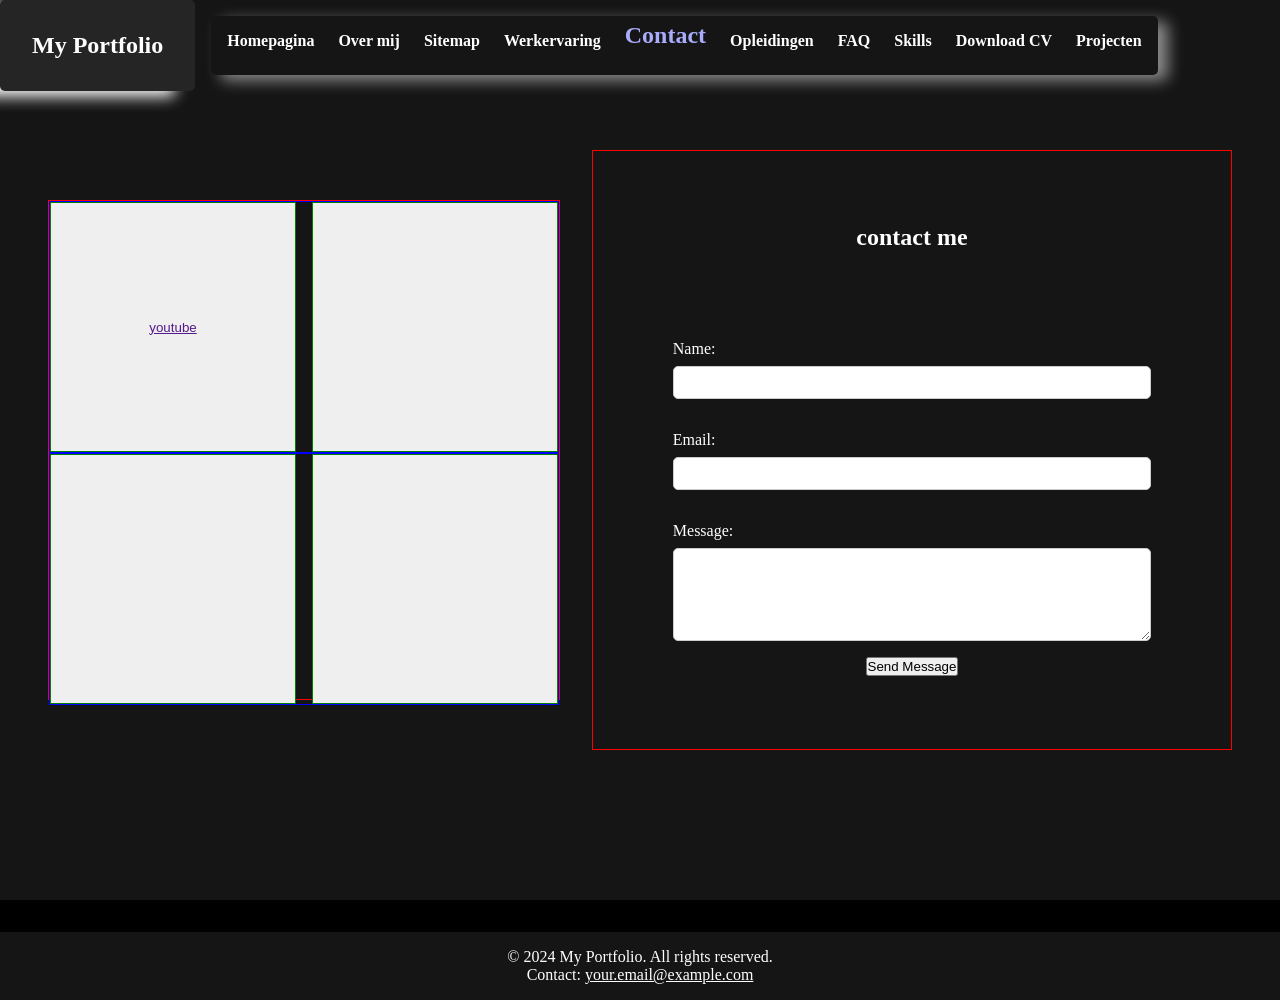
==== contact.html @ a314b527 "Portfilio first have of the portfolio" ====
<!DOCTYPE html>
<html lang="en">
<head>
    <meta charset="UTF-8">
    <meta name="viewport" content="width=device-width, initial-scale=1.0">
    <link rel="stylesheet" href="./css/style.css">
    <title>Document</title>
</head>
<body>
    <header class ="homepageheader">
        <section class="navbar">
            <div class="logo">
            <h1>My Portfolio</h1>
            </div>
        <nav aria-label="Hoofd navigatie" class ="mainnav">
            <ul>
                <li><a href="index.html">Homepagina</a></li>
                <li><a href="over.html">Over mij</a></li>
                <li><a href="sitemap.html">Sitemap</a></li>
                <li><a href="ervaring.html">Werkervaring</a></li>
                <li><a href="contact.html"><span>Contact</span></a></li>
                <li><a href="opleiding.html">Opleidingen</a></li>
                <li><a href="faq.html">FAQ</a></li>
                <li><a href="skills.html">Skills</a></li>
                <li><a href="cv-download.html">Download CV</a></li>
                <li><a href="projecten.html">Projecten</a></li>
            </ul>
        </nav>
        </section>
    </header>
    <main>
       <section class ="social-media">
        <div class="links">
            <div id="first">
                <button><a href="">youtube</a></button>
                <button></button>
            </div>
            <div id="second">
                <button></button>
                <button></button>
            </div>
        </div>
        <div class="form">
            <div id="contact-header">
                <h1>contact me</h1>
            </div>
            <form action="#" method="post">
                <div class="form-group">
                    <label for="name">Name:</label>
                    <input type="text" id="name" name="name" required>
                </div>
                <div class="form-group">
                    <label for="email">Email:</label>
                    <input type="email" id="email" name="email" required>
                </div>
                <div class="form-group">
                    <label for="message">Message:</label>
                    <textarea id="message" name="message" rows="5" required></textarea>
                </div>
                <button type="submit">Send Message</button>
            </form>
        </div>
       </section>
    </main>
    <footer class="footer">
        <p>&copy; 2024 My Portfolio. All rights reserved.</p>
        <p>Contact: <a href="mailto:your.email@example.com">your.email@example.com</a></p>
    </footer>
</body>
</html>
---- css/style.css ----
* {
    margin: 0;
    padding: 0;
    box-sizing: border-box;
}
body{
    background-color: black;
    color: white;
}
span{
    z-index: 2;
    color: rgb(169, 172, 251);
    font-weight: bold;
    font-size: 1.5em;
    position: relative; 
    top: -10px; /* Adjusted to raise it back up */
}
:root{
    --accent: rgb(169, 172, 251);
    --muted: #ffffff;
    --even-bg: #421313;
    --BG:#151515;
}

/* /////////////////////////////////////////////// */
/*                  Homepage                       */
/* /////////////////////////////////////////////// */
.homepageheader{
    position : fixed;
    /* border: 1px solid rgb(210, 180, 13); */

    h1{
        font-size: 1.5rem;
        font-weight: bold;
        color: white;
    }
    a{
        color: white;
    }
}
.navbar {
    z-index: 1;
    /* border: 1px solid rgb(10, 166, 83); */
    display: flex;
    justify-content: space-between;
    

    ul{
        margin: 1rem;
        /* border: 1px solid blue; */
        box-shadow: 10px 5.5px 15px rgba(255, 255, 255, 0.509);
        border-radius: 5px;
        padding: 1rem;
        display: flex;
        gap: 1.5em;
        list-style: none;
        justify-content: center;
    }
    a{
        /* border: 1px solid green; */
        text-decoration: none;
        font-weight: bold;
    }
}
.logo {
    /* border: 1px solid red; */
    padding: 2rem  ;
    border-radius: 5px;
    background-color: #ffffff12;
    box-shadow: -20px 5.5px 15px rgb(255, 255, 255);
 }
 .mainnav{
    display: flex;
    align-items: center ;
    justify-content: center;

 }
 .heropage{ 
    height: 500px;
    background-color: #00000066;
    background-image: url(../img/130810.gif);
    background-blend-mode: color-burn;
    background-repeat: no-repeat;
    background-size: cover;
    background-position: center;

    display: flex;
    justify-content: center;
    color: white;

    .herocontent{
        display: flex;
        flex-direction: column;
        /* border: 1px solid purple; */
        align-items: space-evenly;
        justify-content: center;
        width: 85%;
        gap: 5rem;

        height: 550px;
        margin-top: 125px;

        .herotext{
            /* border: 1px solid pink; */
            margin: 1rem;
            font-size: 2rem;
            font-weight: bold;
        }
        .heroimg{
            /* border: 1px solid brown; */
            display: flex;
            justify-content: flex-end;
            margin: 1rem;

        }
        .herobutton{

            button{
                
                padding: 0.5rem 1rem;
                font-size: 1rem;
                font-weight: bold;
                background-color:var(--accent);
                border: none;
                border-radius: 5px;
                cursor: pointer;
            }
        }
    }

 }
 .infoplain{
    height: 400px;
    /* border: 1px solid orange; */
    margin: 2rem;
    background-color: #171717;
    border-radius: 10px;
    box-shadow: 0px 0px 20px rgba(255, 255, 255, 0.5);


}

.footer {
    text-align: center;
    padding: 1rem;
    background-color: var(--BG);
    margin-top: 2rem;
    color: white;
    a{
        color: white;
    }
}
/* /////////////////////////////////////////////// */
/*                  OVER MIJ.                      */
/* /////////////////////////////////////////////// */
.aboutmecontent{ 
    /* border: 1px solid yellow; */
    height: 700px;
    background-color: var(--BG);
    display: flex;
    justify-content: center;
    align-items: center;
    .aboutbox{
        border: 1px solid red;
        height: 600px;
        width: 90%;
        display: flex;
        justify-content: space-around;
        align-items: center;
        div{
            border: 1px solid blue;
            height: 500px;
            width: 30%;
        }
    }
}
.additionalinfo{ 
    margin: 0rem 1rem;
    /* border: 1px solid yellow; */
    height: 700px;
    background-color: var(--BG);
    .addbox{
        border: 1px solid red;
        height: 600px;
        width: 95%;
        margin: 3rem;
        display: flex;
        justify-content: space-evenly;
        .addboxitem2{
            border: 1px solid blue;
            height: 500px;
            width: 50%;
            margin : 3rem;
            #blabla{
                header{
                    border: 1px solid orange;
                    height: 100px;
                    width: 100%;
                }
                main{
                    border: 1px solid brown;
                    height: 300px;
                    width: 100%;
                }
                footer{
                    border: 1px solid green;
                    height: 100px;
                    width: 100%;
            }
        }
        }
        .addboxitem{
            border: 1px solid blue;
            height: 500px;
            width: 50%;
            margin : 3rem;
            #bla{
                border: 1px solid green;
                height: 125px;
                margin: 2rem;
                display: flex;
                div{
                    border: 1px solid purple;
                    height: 125px;
                    width: 150px;
                }
                .blatekst{
                    border: 1px solid rgb(180, 0, 30);
                    height: 125px;
                    width: 410px;
                    margin-left: 2rem;

                header{
                    border: 1px solid orange;
                    height: 25px;
                    width: 410px;
                }
                main{
                    border: 1px solid brown;
                    height: 100px;
                    width: 410px;
                }
                }
            }
         }
     }
}
/* /////////////////////////////////////////////// */
/*                  Sitemap.                       */
/* /////////////////////////////////////////////// */
.sitemapcontent{ 
    /* border: 1px solid yellow; */
    height: 700px;
    background-color: var(--BG);
    display: flex;
    justify-content: center;
    align-items: center;
    #contentbox{
        border: 1px solid red;
        height: 600px;
        width: 90%;
        display: flex;
        justify-content: space-around;
        align-items: center;
        img{}
        div{
            border: 1px solid blue;
            height: 500px;
            width: 40%;
            header{
                display: flex;
                justify-content: center;
                align-items: center;
                border: 1px solid green;
                height: 50px;
                width: 100%;
            }
            main{
                display: flex;
                justify-content: center;
                align-items: center;
                border: 1px solid purple;
                height: 400px;
                width: 100%;
            }
        }
    }
}
.sitemaplinks{ 
    border: 1px solid yellow;
    height: 700px;
    background-color: var(--BG);
    .sitemaplinkbox{
        border: 1px solid red;
        height: 600px;
        width: 90%;
        margin: 3rem;
        display: flex;
        justify-content: space-evenly;
        .sitemaplinkitem{
            border: 1px solid blue;
            height: 500px;
            width: 50%;
            margin : 3rem;
        }
    }
 }
 .sitemapinfo{
    border: 1px solid purple;
    height: 400px;
    margin: 2rem;
    background-color: #171717;
}
/* /////////////////////////////////////////////// */
/*                  werk ervaring                  */
/* /////////////////////////////////////////////// */
.werkcontent{ 
    /* border: 1px solid yellow; */
    height: 100vh;
    background-color: var(--BG);
    display: flex;
    margin: auto;
    flex-direction: column;
    justify-content: center;
    align-items: center;
    .werkbox{
        border: 1px solid red;
        height: 500px;
        width: 90%;
        display: flex;
        flex-direction: column;
        padding: 3rem;
        header{
            border: 1px solid orange;
            height: 200px;
            width: 100%;
            display: flex;
            div{
                border: 1px solid purple;
                height: 100%;
                width: 100%;  
            }
            #test1{
                background-color: yellow;
            }
            #test2{
                background-color: rgb(159, 159, 64);
            }
        }
        footer{
            border: 1px solid green;
            height: 200px;
            width: 100%;
            display: flex;

            div{
                border: 1px solid brown;
                height: 100%;
                width: 100%;
            }
            #test1{
                background-color: yellow;
            }
            #test2{
                background-color: rgb(159, 159, 64);
            }
            #test3{
                background-color: orange;
            }
        }
    }

    .werkinfo{
        display: flex;
        border: 1px solid purple;
        height: 200px;
        width: 80%;
        margin: 2rem;
        background-color: #17171700;
        div{
            border: 1px solid brown;
            height: 100%;
            width: 100%;
            header{
                display: flex;
                justify-content: center;
                align-items: center;
                border: 1px solid orange;
                height: 50px;
                width: 100%;
            }
            footer{
                border: 1px solid green;
                height: 75%;
                width: 100%;
            }
        }
    }
}
/* /////////////////////////////////////////////// */
/*                  Contact                        */
/* /////////////////////////////////////////////// */
.social-media{ 
    /* border: 1px solid yellow; */
    height: 100vh;
    background-color: var(--BG);
    display: flex;
    justify-content: center;
    align-items: center;
    gap: 2rem;
    .links{
        display: flex;
        border: 1px solid red;
        height: 500px;
        width: 40%;
        display: flex;
        flex-direction: column;
        #first{
            border: 1px solid blue;
            height: 300px;
            width: 100%;
            display: flex;
            gap: 1rem;
            button{
                border: 1px solid green;
                height: 250px;
                width: 100%;
            }
        }
        #second{
            border: 1px solid blue;
            height: 300px;
            width: 100%;
            display: flex;
            gap: 1rem;
            button{
                border: 1px solid green;
                height: 250px;
                width: 100%;
            }
        }
    }
    .form{
        border: 1px solid red;
        height: 600px;
        width: 50%;
        display: flex;
        justify-content: center;
        align-items: center;   
        flex-direction: column;
        #contact-header{
            /* border: 1px solid blue; */
            height: 100px;
            width: 100%;
            display: flex;
            justify-content: center;
            align-items: self-end;

            h2{
                font-size: 2rem;
                font-weight: bold;
            }
        }
    }
    form{
        height: 500px;
        width: 80%;
        display: flex;
        flex-direction: column;
        justify-content: center;
        align-items: center;
        padding: 1rem;
        .form-group{
            display: flex;
            flex-direction: column;
            margin: 1rem 1rem;
            width: 100%;
            label{
                margin-bottom: .5rem;
            }
            input, textarea{
                padding: .5rem;
                border: 1px solid #ccc;
                border-radius: 5px;
            }
        }
    }
}
/* /////////////////////////////////////////////// */
/*                  opleidingen                    */
/* /////////////////////////////////////////////// */
.opleidingHero{
    border: 1px solid rgb(0, 0, 0);
    height: 600px;
    background-color: black;
    div{
        /* border: 1px solid red; */
        height: 400px;
        width: 500px;
        margin: 5rem;
        margin-top: 150px;
        header{
            /* border: 1px solid blue; */
            height: 20%;
            width: 100%;
            color: white;
        }
        main{
            /* border: 1px solid green; */
            height: 60%;
            width: 100%;
            color: white;

       }footer{
            /* border: 1px solid purple; */
            height: 20%;
            width: 100%;
            color: white;
        }
  }

}


.opleiding{
    border: 1px solid yellow;
    height: 600px;
    background-color: var(--BG);
    margin: 0rem 1rem;
    .opleidingbox{
        border: 1px solid red;
        height: 500px;
        margin: 3rem;
        display: flex;
        img{
            border: 1px solid green;
            height: 400px;
            width: 60%;
            margin: 2rem;
        }
        div{
            border: 1px solid blue;
            height: 400px;
            width: 100%;
            margin: 2rem;

            header{
                border: 1px solid orange;
                height: 25%;    
                width: 100%;
            }
            main{
                border: 1px solid brown;
                height: 50%;
                width: 100%;
            }
            footer{
                border: 1px solid purple;
                height: 25%;
                width: 100%;
            }
    }
 }
}

/* /////////////////////////////////////////////// */
/*                    FAQ.                         */
/* /////////////////////////////////////////////// */

.faqHero{
    border: 1px solid yellow;
    height: 400px;
    background-color: #d0d0d0;
}
.faqQuestions{
    border: 1px solid yellow;
    height: 1400px;
    background-color: var(--BG);

    .faqBox{
        border: 1px solid red;
        height: 1200px;
        width: 90%;
        margin: 3rem auto;
        display: flex;
        flex-direction: column;
        justify-content: center;
        align-items: center;

        .faqsection{
            border: 1px solid blue;
            height: 29%;
            width: 90%;
            margin: 2rem ;
            display: flex;
            justify-content: center;
            align-items: center;
            div{
                border: 1px solid rgb(239, 9, 9);
                height: 90%;
                width: 70%;
                margin: 2rem;

                header{
                    border: 1px solid orange;
                    height: 30%;
                    width: 100%;
                }
                footer{
                    border: 1px solid brown;
                    height: 70%;
                    width: 100%;
                }
            }
        }

    }
}

/* /////////////////////////////////////////////// */
/*                    Skills.                         */
/* /////////////////////////////////////////////// */
.skillsHero{
    border: 1px solid yellow;
    height: 200px;
    background-color: #161515;
}
.skillsSection {
    background-color: var(--BG);
    padding: 20px;
    color: white;

}

.skills h1 {
  text-align: center;
  color: #00bcd4;
  margin-bottom: 25px;
}



table{
    width: 100%;
    border-collapse: collapse;

    th, td{
        padding: 12px 10px;
        text-align: left;
        vertical-align: middle;
    }

    th{
        color: var(--accent);
        font-size: 1.1em;
        border-bottom: 2px solid var(--accent);
        font-weight: 600;
    }

    td span{
        font-size: 0.9em;
        color: var(--muted);
    }

    tr:nth-child(even){
        background: var(--even-bg);
    }
}


.progress {
  background: #333;
  border-radius: 5px;
  overflow: hidden;
  height: 10px;
  width: 80%;
  display: inline-block;
  vertical-align: middle;
  margin-right: 8px;
}

.bar {
  height: 100%;
  background: #00bcd4;
  border-radius: 5px 0 0 5px;
}

.bar.html { width: 70%; }
.bar.css { width: 60%; }
.bar.php { width: 37%; }
.bar.javascript { width: 30%; }
.bar.python { width: 25%; }
.bar.mysql { width: 25%; }
.bar.csharp { width: 10%; }

.bar {
  transition: width 0.8s ease-in-out;
}

.AdditionalInfo{
    background: #444;
    height: 500px;
    padding: 20px;
    color: white;
    margin: 0rem 3rem;

}
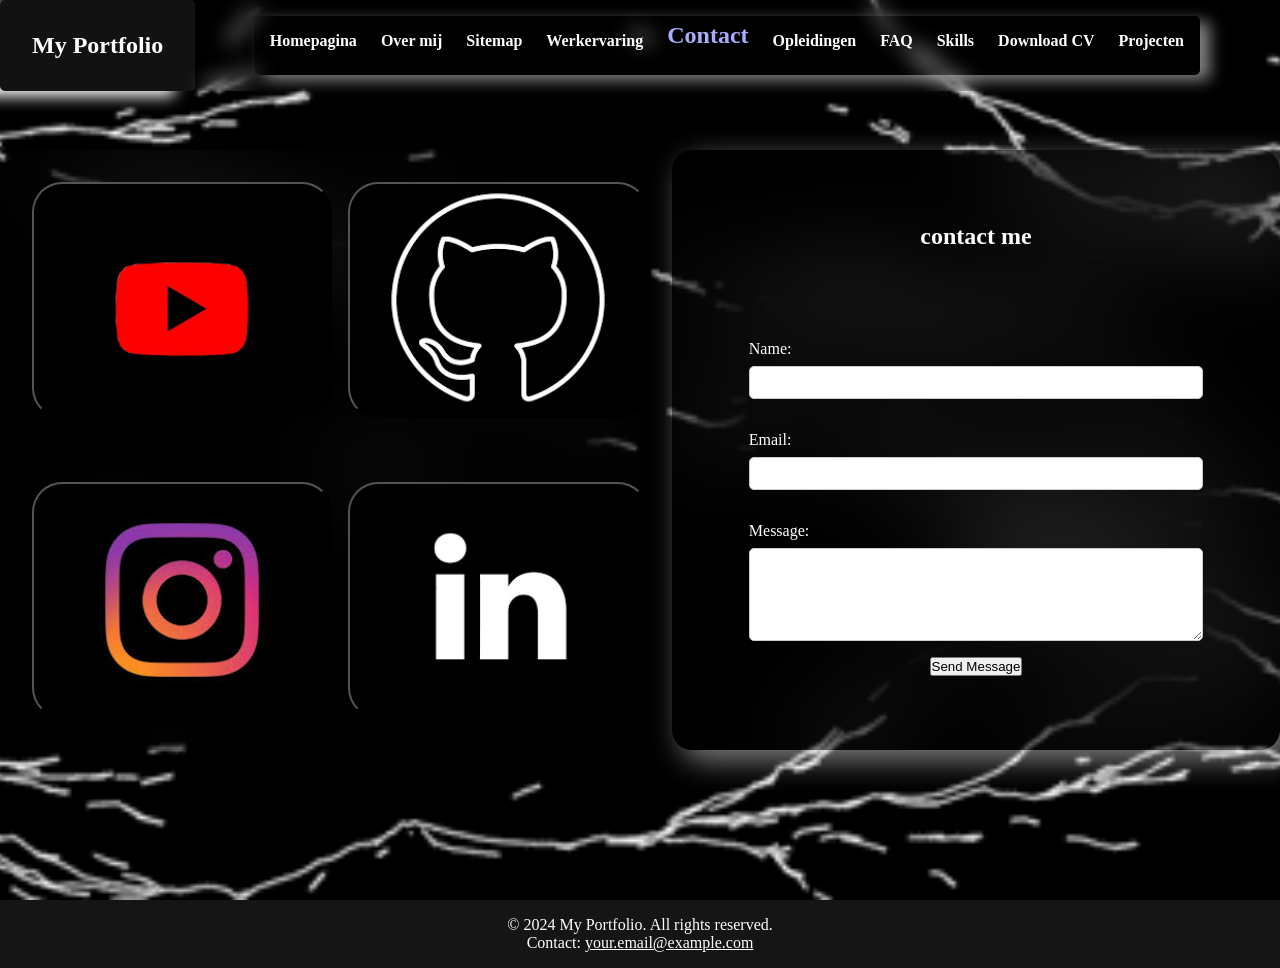
==== commit 93bf65e6: "Revamp UI and content for multiple pages Enhanced visual design and interactivity across contact, CV" ====
--- a/contact.html
+++ b/contact.html
@@ -4,7 +4,7 @@
     <meta charset="UTF-8">
     <meta name="viewport" content="width=device-width, initial-scale=1.0">
     <link rel="stylesheet" href="./css/style.css">
-    <title>Document</title>
+    <title>Contact</title>
 </head>
 <body>
     <header class ="homepageheader">
@@ -32,12 +32,12 @@
        <section class ="social-media">
         <div class="links">
             <div id="first">
-                <button><a href="">youtube</a></button>
-                <button></button>
+                <a href="https://www.youtube.com/" ><button id="youtube"></button></a>
+                <a href="https://github.com/JJ-Eskolina"><button id="github">github</button></a>
             </div>
             <div id="second">
-                <button></button>
-                <button></button>
+                <a href="https://www.instagram.com/"><button id="instagram"></button></a>
+                <a href="https://nl.linkedin.com/"><button id="linkedin"></button></a>
             </div>
         </div>
         <div class="form">
--- a/css/style.css
+++ b/css/style.css
@@ -16,6 +16,7 @@
     top: -10px; /* Adjusted to raise it back up */
 }
 :root{
+    --primairy: #883737;
     --accent: rgb(169, 172, 251);
     --muted: #ffffff;
     --even-bg: #421313;
@@ -27,7 +28,11 @@
 /* /////////////////////////////////////////////// */
 .homepageheader{
     position : fixed;
+    width: 95%;
+    /* background-color: rgba(0, 0, 0, 0.533); */
+    backdrop-filter: blur(10px);
     /* border: 1px solid rgb(210, 180, 13); */
+    z-index: 999;
 
     h1{
         font-size: 1.5rem;
@@ -39,10 +44,12 @@
     }
 }
 .navbar {
-    z-index: 1;
+    
+    position: relative;
     /* border: 1px solid rgb(10, 166, 83); */
     display: flex;
     justify-content: space-between;
+    
     
 
     ul{
@@ -73,10 +80,12 @@
     display: flex;
     align-items: center ;
     justify-content: center;
+    
+    
 
  }
  .heropage{ 
-    height: 500px;
+    height: 400px;
     background-color: #00000066;
     background-image: url(../img/130810.gif);
     background-blend-mode: color-burn;
@@ -98,13 +107,14 @@
         gap: 5rem;
 
         height: 550px;
-        margin-top: 125px;
+        margin-top: 20px;
 
         .herotext{
             /* border: 1px solid pink; */
             margin: 1rem;
             font-size: 2rem;
             font-weight: bold;
+            
         }
         .heroimg{
             /* border: 1px solid brown; */
@@ -114,9 +124,12 @@
 
         }
         .herobutton{
+          
+            display: flex;
+            justify-content: flex-end;
 
             button{
-                
+
                 padding: 0.5rem 1rem;
                 font-size: 1rem;
                 font-weight: bold;
@@ -124,27 +137,114 @@
                 border: none;
                 border-radius: 5px;
                 cursor: pointer;
-            }
+                a{
+                    text-decoration: none;
+                }
+
+
+            }
+            button:hover{
+                background-color: #5b426585;
+                color: white;
+                transition: background-color 0.3s ease;
+                transform: scale(1.45);
+                transition: transform 0.3s ease-out;
+
+
+            } 
         }
     }
 
  }
  .infoplain{
-    height: 400px;
+    height: 600px;
     /* border: 1px solid orange; */
-    margin: 2rem;
+    margin: 1rem;
     background-color: #171717;
     border-radius: 10px;
     box-shadow: 0px 0px 20px rgba(255, 255, 255, 0.5);
 
-
-}
-
+    .infocontent {
+        /* border: 1px solid red; */
+        padding: 4rem;
+        height: 50%;
+        
+
+        header{
+            /* border: 1px solid blue; */
+            height: 30%;
+            width: 50%;
+
+            h2{
+                font-size: 2rem;
+                font-weight: bold;
+                
+            }
+        }  
+        footer{
+            /* border: 1px solid green; */
+            height: 70%;
+            width: 60%;
+            margin: 1rem 0rem;
+
+            h3{
+                font-size: 1.5rem;
+                margin-top: 1rem;
+                line-height: 1.5rem;
+                font-weight: normal;
+                word-spacing: .5rem;
+            }
+        }
+
+      }
+     .showCase{
+            /* border : 1px solid purple; */
+            height: 50%;
+            display: flex;
+            
+            justify-content: flex-end;
+            align-items: flex-end;
+            .loop {
+                overflow: hidden;
+                white-space: nowrap;
+                a{
+                    text-decoration: none;
+                    color: rgba(169, 172, 251, 0.47);
+                    font-size: 7rem;
+                    font-weight: bold;
+                    
+                }
+                }
+
+                .loop p {
+                display: inline-block;
+                animation: slide 50s linear infinite;
+                }
+
+            div{
+                border: 1px solid rgba(255, 255, 255, 0.448);
+                height: 50%;
+                width: 100%;
+                display: flex;
+                justify-content: center;
+                align-items: center;
+
+            }
+
+
+        }
+
+}
+                @keyframes slide {
+                to {
+                    transform: translateX(-100%);
+                }
+}
 .footer {
     text-align: center;
     padding: 1rem;
     background-color: var(--BG);
-    margin-top: 2rem;
+    /* margin-top: 2rem; */
     color: white;
     a{
         color: white;
@@ -156,21 +256,78 @@
 .aboutmecontent{ 
     /* border: 1px solid yellow; */
     height: 700px;
-    background-color: var(--BG);
     display: flex;
     justify-content: center;
     align-items: center;
     .aboutbox{
-        border: 1px solid red;
+        
+        background-color: #000000bc;
+        border-radius: 20px;
+        box-shadow: 0 1px 100px 10px #ffffff44;
+        background-image: url(/img/loooop-studio-pays-tribute-to-wildlife-with-one-line-animations-8-67dae39181175.gif);
+        
+        background-size: cover;
+        background-position: center;
         height: 600px;
-        width: 90%;
+        width: 100%;
         display: flex;
         justify-content: space-around;
         align-items: center;
-        div{
-            border: 1px solid blue;
+        #card{
+            position: relative;
+            z-index: -;
+            background-color: rgba(19, 6, 37, 0);
+            backdrop-filter: blur(10px);
+            border-radius: 20px;
+            /* border: 1px solid blue; */
             height: 500px;
             width: 30%;
+            
+       
+            header{
+                
+                /* border: 1px solid orange; */
+                display: flex;
+                justify-content: center;
+                align-items: center;
+                height: 20%;
+                width: 100%;
+            }
+            main{
+                /* border: 1px solid brown; */
+                padding: 1rem;
+                display: flex;
+                justify-content: center;
+                
+                height: 60%;
+                width: 100%;
+            }
+            footer{
+                /* border: 1px solid green; */
+                display: flex;
+                justify-content: center;
+                align-items: center;
+                height: 20%;
+                width: 100%;
+            }
+
+            
+        }
+        #card:hover{
+            background-color: rgba(255, 255, 255, 0.061);
+            box-shadow: 0 0 20px rgba(255, 255, 255, 0.8), 0 0 30px rgba(255, 255, 255, 0.6);
+            transition: background-color 0.3s ease, box-shadow 0.3s ease;
+        }
+        #overMijFoto{
+            width: 25%;
+            height: auto;
+            border-radius: 50%;
+            box-shadow: 10px 10px 30px var(--accent);
+            img{
+                border-radius: 50%;
+                width: 100%;
+                height: auto;
+            }
         }
     }
 }
@@ -178,65 +335,117 @@
     margin: 0rem 1rem;
     /* border: 1px solid yellow; */
     height: 700px;
-    background-color: var(--BG);
+    /* background-color: var(--BG); */
     .addbox{
-        border: 1px solid red;
+        /* border: 1px solid red; */
         height: 600px;
         width: 95%;
         margin: 3rem;
         display: flex;
         justify-content: space-evenly;
         .addboxitem2{
-            border: 1px solid blue;
+            background-image: url(/img/d77fa78fab37699920adff0a0df92dc99c7096d7r1-480-480_hq.gif);
+            background-size: cover;
+            /* border: 1px solid blue; */
+            
             height: 500px;
             width: 50%;
             margin : 3rem;
             #blabla{
+                margin: 1rem;
                 header{
-                    border: 1px solid orange;
+                    
+                    /* border: 1px solid orange; */
                     height: 100px;
                     width: 100%;
+                    display: flex;
+                    justify-content: center;
+                    align-items: center;
                 }
                 main{
-                    border: 1px solid brown;
+                    padding: 2rem;
+                    backdrop-filter: blur(10px);
+                    /* border: 1px solid brown; */
                     height: 300px;
                     width: 100%;
+                    display: flex;
+                    justify-content: center;
+                    align-items: center;
+                    align-self: center; /* Changed to center */
+                    font-size: 1.4rem;
+
+
+
                 }
                 footer{
-                    border: 1px solid green;
+                    /* border: 1px solid green; */
                     height: 100px;
                     width: 100%;
+                    display: flex;
+                    justify-content: center;
+                    align-items: center;
+
+                    a{
+                        margin-right: 2rem;
+                        display: flex;
+                        justify-content: center;
+                        align-items: center;
+
+                        width: 50%;
+                        height: 50%;
+
+                        padding: 0.5rem 1rem;
+                        font-size: 2rem;
+                        font-weight: bold;
+                        background-color:var(--accent);
+                        border: none;
+                        border-radius: 5px;
+                        cursor: pointer;   
+                        text-decoration: none;
+                        
+                    }
             }
         }
         }
         .addboxitem{
-            border: 1px solid blue;
+            border-radius: 20px;
+            background-image: url(/img/d77fa78fab37699920adff0a0df92dc99c7096d7r1-480-480_hq.gif);
+            background-size: cover;
+            /* border: 1px solid blue; */
             height: 500px;
             width: 50%;
             margin : 3rem;
             #bla{
-                border: 1px solid green;
+                backdrop-filter: blur(10px);
+                border-radius: 10px;
+                /* border: 1px solid green; */
                 height: 125px;
                 margin: 2rem;
                 display: flex;
                 div{
-                    border: 1px solid purple;
+                    /* border: 1px solid purple; */
                     height: 125px;
                     width: 150px;
                 }
                 .blatekst{
-                    border: 1px solid rgb(180, 0, 30);
+                    /* border: 1px solid rgb(180, 0, 30); */
                     height: 125px;
                     width: 410px;
                     margin-left: 2rem;
 
                 header{
-                    border: 1px solid orange;
+                    padding: 1rem;
+                    display: flex;
+                    justify-content: center;
+                    /* border: 1px solid orange; */
                     height: 25px;
                     width: 410px;
                 }
                 main{
-                    border: 1px solid brown;
+                    display: flex;
+                    justify-content: center;
+                    align-items: center;
+                    /* border: 1px solid brown; */
                     height: 100px;
                     width: 410px;
                 }
@@ -251,12 +460,13 @@
 .sitemapcontent{ 
     /* border: 1px solid yellow; */
     height: 700px;
-    background-color: var(--BG);
+    /* background-color: var(--BG); */
     display: flex;
     justify-content: center;
     align-items: center;
     #contentbox{
-        border: 1px solid red;
+        /* border: 1px solid red; */
+        /* background-color: var(--BG); */
         height: 600px;
         width: 90%;
         display: flex;
@@ -264,133 +474,284 @@
         align-items: center;
         img{}
         div{
-            border: 1px solid blue;
+            /* border: 1px solid blue; */
+            background-color: var(--BG);
             height: 500px;
-            width: 40%;
+            width: 60%;
+            border-radius: 10px;
             header{
                 display: flex;
                 justify-content: center;
                 align-items: center;
-                border: 1px solid green;
+                /* border: 1px solid green; */
                 height: 50px;
                 width: 100%;
+                span{
+                    position: static;
+                    top: 0;
+                    margin: .5rem;
+                }
             }
             main{
                 display: flex;
                 justify-content: center;
                 align-items: center;
-                border: 1px solid purple;
+                border: 1px solid rgba(255, 255, 255, 0.2);
                 height: 400px;
                 width: 100%;
+                font-size: 1.5rem;
+                font-family: 'Trebuchet MS', 'Lucida Sans Unicode', 'Lucida Grande', 'Lucida Sans', Arial, sans-serif;
+                background: linear-gradient(135deg, rgba(255, 255, 255, 0.1), rgba(0, 0, 0, 0.5));
+                border-radius: 10px;
+                box-shadow: 0 4px 20px rgba(0, 0, 0, 0.5);
+                padding: 20px;
+                color: var(--accent);
+            }
+            footer{
+                display: flex;
+                justify-content: center;
+                align-items: center;
+                border: 1px solid rgb(255, 255, 255);
+                height: 50px;
+                width: 100%;
             }
         }
     }
 }
 .sitemaplinks{ 
-    border: 1px solid yellow;
+    /* border: 1px solid yellow; */
+    display: flex;
+    justify-content: center;
+    align-items: center;
     height: 700px;
     background-color: var(--BG);
-    .sitemaplinkbox{
-        border: 1px solid red;
-        height: 600px;
+
+
+    div{
+        
+        border-radius: 14px;
+        height: 700px;
         width: 90%;
-        margin: 3rem;
-        display: flex;
-        justify-content: space-evenly;
-        .sitemaplinkitem{
-            border: 1px solid blue;
-            height: 500px;
-            width: 50%;
-            margin : 3rem;
-        }
-    }
- }
+        margin: 2rem;
+        padding: 1rem;
+        display: flex;
+        gap: 2rem;
+        justify-content: space-around;
+        align-items: center;
+        background: linear-gradient(135deg, rgba(255,255,255,0.02), rgba(0,0,0,0.35));
+        border: 1px solid rgba(255,255,255,0.04);
+        box-shadow: 0 10px 30px rgba(0,0,0,0.6), inset 0 1px 0 rgba(255,255,255,0.02);
+        backdrop-filter: blur(6px);
+        transition: transform .25s ease, box-shadow .25s ease, background .25s ease;
+    }
+    div:hover{
+        transform: translateY(-6px);
+        box-shadow: 0 18px 40px rgba(0,0,0,0.7);
+    }
+
+    
+    div > div{
+        height: 100%;
+        width: 40%;
+        border-radius: 10px;
+        background-color: rgba(255,255,255,0.02);
+        display: flex;
+        align-items: center;
+        justify-content: center;
+        overflow: hidden;
+        box-shadow: 0 6px 18px rgba(0,0,0,0.5);
+    }
+
+    /* text column */
+    #tekst{
+        display: flex;
+        flex-direction: column;
+        height: 100%;
+        color: var(--muted);
+    }
+
+    /* header / title */
+    #tekst header{
+        border: none;
+        height: 20%;
+        width: 100%;
+        display: flex;
+        align-items: center;
+        padding: 0 1rem;
+        background: linear-gradient(90deg, rgba(169,172,251,0.12), rgba(136,55,55,0.05));
+        border-radius: 8px;
+        color: var(--accent);
+        font-size: 1.25rem;
+        font-weight: 700;
+        box-shadow: 0 4px 10px rgba(0,0,0,0.2) inset;
+    }
+
+    /* main content area */
+    #tekst main{
+        border: none;
+        height: 60%;
+        width: 100%;
+        margin-top: 0.75rem;
+        padding: 1rem;
+        background: rgba(255,255,255,0.02);
+        border-radius: 8px;
+        color: rgba(255,255,255,0.95);
+        line-height: 1.6;
+        overflow-y: auto;
+        box-shadow: 0 8px 20px rgba(0,0,0,0.35);
+    }
+
+    /* footer / actions */
+    #tekst footer{
+        border: none;
+        height: 50px;
+        width: 100%;
+        margin-top: 0.75rem;
+        display: flex;
+        align-items: center;
+        justify-content: flex-end;
+        gap: 1rem;
+        padding: 0 1rem;
+        color: var(--accent);
+        font-weight: 600;
+        background: linear-gradient(90deg, rgba(0,0,0,0.16), rgba(0,0,0,0.32));
+        border-radius: 8px;
+    }
  .sitemapinfo{
     border: 1px solid purple;
     height: 400px;
     margin: 2rem;
     background-color: #171717;
 }
+}
 /* /////////////////////////////////////////////// */
 /*                  werk ervaring                  */
 /* /////////////////////////////////////////////// */
 .werkcontent{ 
     /* border: 1px solid yellow; */
     height: 100vh;
-    background-color: var(--BG);
     display: flex;
     margin: auto;
     flex-direction: column;
     justify-content: center;
     align-items: center;
     .werkbox{
-        border: 1px solid red;
+        /* border: 1px solid red; */
         height: 500px;
         width: 90%;
         display: flex;
         flex-direction: column;
         padding: 3rem;
+            div:hover {
+                box-shadow: 10px 10px 30px var(--accent);
+                border: 1px solid var(--accent);
+                transform: scale(1.15);
+                transition: background-color 0.3s ease, transform 0.3s ease;
+                filter: none !important; 
+                z-index: 2;
+            }
+
+            div:hover h1 {
+                display: block !important;
+
+            }
         header{
-            border: 1px solid orange;
+            /* border: 1px solid orange; */
             height: 200px;
             width: 100%;
             display: flex;
             div{
-                border: 1px solid purple;
+                /* border: 1px solid purple; */
                 height: 100%;
                 width: 100%;  
-            }
+            
+            }
+
             #test1{
-                background-color: yellow;
+                background-color: rgba(255, 255, 0, 0.166);
+                background-image: url(/img/download-1.png);
+                background-size: cover;
+                background-position: center;
+                filter: blur(2px);
+                
             }
             #test2{
-                background-color: rgb(159, 159, 64);
+                background-color: rgb(0, 0, 0);
+                background-image: url(/img/download.jpg);
+                background-size: 50% auto;
+                background-repeat: no-repeat;
+                background-position: center;
+                filter: blur(2px);
+
+                
             }
         }
         footer{
-            border: 1px solid green;
+            /* border: 1px solid green; */
             height: 200px;
             width: 100%;
             display: flex;
 
             div{
-                border: 1px solid brown;
+                /* border: 1px solid brown; */
                 height: 100%;
                 width: 100%;
             }
             #test1{
-                background-color: yellow;
+                background-color: rgba(0, 0, 0, 0.166);
+                background-image: url(/img/download-2.png);
+                background-size: 75% auto;
+                background-position: center;
+                background-repeat: no-repeat;
+                filter: blur(2px);
+
+
+                
             }
             #test2{
-                background-color: rgb(159, 159, 64);
+                background-color: rgb(0, 0, 0);
+                background-image: url(/img/Screenshot\ 2025-11-14\ at\ 14.56.30.png);
+                background-size: 90% auto;
+                background-repeat: no-repeat;
+                background-position: center;
+                filter: blur(2px);
+
             }
             #test3{
-                background-color: orange;
+                background-color: rgb(0, 0, 0);
+                background-image: url(/img/download-3.png);
+                background-size: auto;
+                background-position: center;
+                background-repeat: no-repeat;
+                filter: blur(2px);
+
             }
         }
     }
 
     .werkinfo{
         display: flex;
-        border: 1px solid purple;
+        /* border: 1px solid purple; */
         height: 200px;
         width: 80%;
         margin: 2rem;
+        gap: 3rem;
+
         background-color: #17171700;
         div{
-            border: 1px solid brown;
+            /* border: 1px solid brown; */
             height: 100%;
             width: 100%;
             header{
                 display: flex;
                 justify-content: center;
                 align-items: center;
-                border: 1px solid orange;
+                /* border: 1px solid orange; */
                 height: 50px;
                 width: 100%;
             }
             footer{
-                border: 1px solid green;
+                /* border: 1px solid green; */
                 height: 75%;
                 width: 100%;
             }
@@ -402,46 +763,115 @@
 /* /////////////////////////////////////////////// */
 .social-media{ 
     /* border: 1px solid yellow; */
+    background-color: black;
+    background-image: url(/img/6fffa37dc74b93131ab82ac94b931af7.gif);
+    background-size: cover;
+    background-repeat: no-repeat;
+    background-position: center;
+
     height: 100vh;
-    background-color: var(--BG);
     display: flex;
     justify-content: center;
     align-items: center;
     gap: 2rem;
+    
     .links{
         display: flex;
-        border: 1px solid red;
-        height: 500px;
-        width: 40%;
+        /* border: 1px solid red; */
+        border-radius: 20px;
+        backdrop-filter: blur(50px);
+        height: 600px;
+        width: 50%;
         display: flex;
         flex-direction: column;
+        /* padd: 2rem; */
         #first{
-            border: 1px solid blue;
-            height: 300px;
+            /* border: 1px solid blue; */
+            height: 100%;
             width: 100%;
             display: flex;
             gap: 1rem;
-            button{
-                border: 1px solid green;
-                height: 250px;
-                width: 100%;
-            }
+            padding: 2rem;
+
+              button {
+                /* border: 1px solid green; */
+                height: 100%;
+                width: 300px;
+                 }
+
+                #youtube{
+                    background-size: contain;
+                    background-repeat: no-repeat;
+                    background-position: center;
+                    background-image: url(/img/Unknown.png);
+                    background-color: black;
+                    border-radius: 30px;
+                    transition: transform 0.3s ease, box-shadow 0.3s ease;
+                }
+                #youtube:hover{
+                    transform: scale(1.1);
+                    box-shadow: 10px 10px 30px rgba(255, 255, 255, 1);
+                }
+                    #github{
+                    background-image: url(/img/Unknown-1.png);
+                    background-size: contain;
+                    background-repeat: no-repeat;
+                    background-position: center;
+                    background-color: black;
+                    border-radius: 30px;
+                    transition: transform 0.3s ease, box-shadow 0.3s ease;
+                }
+                #github:hover{
+                    transform: scale(1.1);
+                    box-shadow: 10px 10px 30px rgba(255, 255, 255, 1);
+                }
         }
         #second{
-            border: 1px solid blue;
-            height: 300px;
+            /* border: 1px solid blue; */
+            height: 100%;
             width: 100%;
             display: flex;
             gap: 1rem;
+            padding: 2rem;
+
             button{
-                border: 1px solid green;
-                height: 250px;
-                width: 100%;
-            }
+                /* border: 1px solid green; */
+                height: 100%;
+                width: 300px;
+            }
+                #instagram{
+                    background-size: contain;
+                    background-repeat: no-repeat;
+                    background-position: center;
+                    background-image: url(/img/Unknown.jpeg);
+                    background-color: black;
+                    border-radius: 30px;
+                    transition: transform 0.3s ease, box-shadow 0.3s ease;
+                }
+                #instagram:hover{
+                    transform: scale(1.1);
+                    box-shadow: 10px 10px 30px rgba(255, 255, 255, 1);
+                }
+                #linkedin{
+                    background-image: url(/img/Unknown-2.png);
+                    background-size: contain;
+                    background-repeat: no-repeat;
+                    background-position: center;
+                    background-color: black;
+                    border-radius: 30px;
+                    transition: transform 0.3s ease, box-shadow 0.3s ease;
+                }
+                #linkedin:hover{
+                    transform: scale(1.1);
+                    box-shadow: 10px 10px 30px rgba(255, 255, 255, 1);
+                }
         }
     }
     .form{
-        border: 1px solid red;
+        /* border: 1px solid red; */
+        backdrop-filter: blur(50px);
+        border-radius: 20px;
+        box-shadow: 10px 10px 30px rgba(255, 255, 255, 0.5);
         height: 600px;
         width: 50%;
         display: flex;
@@ -491,7 +921,7 @@
 /* /////////////////////////////////////////////// */
 .opleidingHero{
     border: 1px solid rgb(0, 0, 0);
-    height: 600px;
+    height: 300px;
     background-color: black;
     div{
         /* border: 1px solid red; */
@@ -523,12 +953,15 @@
 
 
 .opleiding{
-    border: 1px solid yellow;
+    /* border: 1px solid yellow; */
     height: 600px;
-    background-color: var(--BG);
-    margin: 0rem 1rem;
+    background: linear-gradient(10deg,var(--BG),black);
+    /* margin: 0rem 1rem; */
     .opleidingbox{
-        border: 1px solid red;
+        /* border: 1px solid red; */
+        background-image: url(/img/e5b5e246e6291d2de46ed5350f774e06.gif);
+        background-size: cover;
+        box-shadow: 1px 10px 30px rgba(255, 255, 255, 0.2);
         height: 500px;
         margin: 3rem;
         display: flex;
@@ -539,23 +972,24 @@
             margin: 2rem;
         }
         div{
-            border: 1px solid blue;
+            backdrop-filter: blur(50px);
+            /* border: 1px solid blue; */
             height: 400px;
             width: 100%;
             margin: 2rem;
 
             header{
-                border: 1px solid orange;
+                /* border: 1px solid orange; */
                 height: 25%;    
                 width: 100%;
             }
             main{
-                border: 1px solid brown;
+                /* border: 1px solid brown; */
                 height: 50%;
                 width: 100%;
             }
             footer{
-                border: 1px solid purple;
+                /* border: 1px solid purple; */
                 height: 25%;
                 width: 100%;
             }
@@ -568,27 +1002,54 @@
 /* /////////////////////////////////////////////// */
 
 .faqHero{
-    border: 1px solid yellow;
-    height: 400px;
-    background-color: #d0d0d0;
+    /* border: 1px solid yellow; */
+    display: flex;
+    justify-content: center;
+    align-items: center;
+    height: 300px;
+    background-image: url(/img/colorful-liquid-purple-is-shown-with-black-background_860772-1118.jpg);
+    background-size: cover;
+    background-repeat: no-repeat;
+    background-position: center;
+    div{
+        /* border: 1px solid white; */
+        backdrop-filter: blur(50px);
+        border-radius: 20px;
+        box-shadow: 10px 10px 30px var(--accent);
+        display: flex;
+        justify-content: center;
+        align-items: center;
+        width: 50%;
+        height: 100px;
+    }
+
 }
 .faqQuestions{
-    border: 1px solid yellow;
+
     height: 1400px;
     background-color: var(--BG);
+    display: flex;
+        justify-content: center;
+        align-items: center;
 
     .faqBox{
-        border: 1px solid red;
+        /* border: 1px solid red; */
+        border-radius: 12px;
+        background-image: url(/img/bd4b45c72d463584da6fd4d4baf309aa.gif);
+        background-size: cover;
+        
         height: 1200px;
         width: 90%;
-        margin: 3rem auto;
         display: flex;
         flex-direction: column;
         justify-content: center;
         align-items: center;
 
         .faqsection{
-            border: 1px solid blue;
+            /* border: 1px solid blue; */
+            box-shadow: 10px 10px 30px rgba(255, 255, 255, 0.259);
+            border-radius: 20px;
+            backdrop-filter: blur(50px);
             height: 29%;
             width: 90%;
             margin: 2rem ;
@@ -596,18 +1057,31 @@
             justify-content: center;
             align-items: center;
             div{
-                border: 1px solid rgb(239, 9, 9);
+                transition: transform 0.35s cubic-bezier(.2,.8,.2,1), box-shadow 0.35s ease, background-color 0.35s ease;
+                transform-origin: center;
+                will-change: transform, box-shadow;
+                background-color: rgba(255, 255, 255, 0.076);
+                border-radius: 10px;
+                /* border: 1px solid rgb(239, 9, 9); */
+                padding: 2rem;
                 height: 90%;
                 width: 70%;
                 margin: 2rem;
+            }
+            div:hover{
+                transform: translateY(-10px) scale(1.03);
+                box-shadow: 0 18px 40px rgba(0,0,0,0.55), 0 6px 24px rgba(169, 172, 251, 0.994);
+                background-color: rgba(169,172,251,0.03);
+            }
+
 
                 header{
-                    border: 1px solid orange;
+                    /* border: 1px solid orange; */
                     height: 30%;
                     width: 100%;
                 }
                 footer{
-                    border: 1px solid brown;
+                    /* border: 1px solid brown; */
                     height: 70%;
                     width: 100%;
                 }
@@ -615,20 +1089,39 @@
         }
 
     }
-}
-
-/* /////////////////////////////////////////////// */
-/*                    Skills.                         */
+
+
+/* /////////////////////////////////////////////// */
+/*                    Skills.                      */
 /* /////////////////////////////////////////////// */
 .skillsHero{
-    border: 1px solid yellow;
-    height: 200px;
+    /* border: 1px solid yellow; */
+    background-image: url(/img/images.jpeg);
+    background-size: cover;
+    background-repeat: no-repeat;
+    background-position: center;
+    height: 300px;
     background-color: #161515;
+    display: flex;
+    justify-content: center;
+    align-items: center;
+    div{
+        /* border: 1px solid white; */
+        backdrop-filter: blur(50px);
+        border-radius: 20px;
+        box-shadow: 10px 10px 30px var(--accent);
+        display: flex;
+        justify-content: center;
+        align-items: center;
+        width: 50%;
+        height: 100px;
+    }
 }
 .skillsSection {
-    background-color: var(--BG);
-    padding: 20px;
+    background-color: rgba(49, 49, 49, 0.349);
+    padding: 5rem;
     color: white;
+
 
 }
 
@@ -643,6 +1136,10 @@
 table{
     width: 100%;
     border-collapse: collapse;
+
+    #color{
+        background-color: rgba(0,0,0,0.38);
+    }
 
     th, td{
         padding: 12px 10px;
@@ -697,11 +1194,184 @@
   transition: width 0.8s ease-in-out;
 }
 
-.AdditionalInfo{
-    background: #444;
-    height: 500px;
-    padding: 20px;
+.AdditionalInfo {
+    background: linear-gradient(120deg, rgba(68, 68, 68, 0.15), rgba(34, 34, 34, 0.8));
+    padding: 30px;
+
     color: white;
-    margin: 0rem 3rem;
-
-}+    border-radius: 10px;
+    box-shadow: 0 4px 20px rgba(0, 0, 0, 0.5);
+    transition: transform 0.3s ease;
+}
+
+.additionalinfo:hover {
+    transform: scale(1.02);
+}
+/* /////////////////////////////////////////////// */
+/*                    Download-CV.                 */
+/* /////////////////////////////////////////////// */
+.cvHero{
+    /* border: 1px solid yellow; */
+    background-image: url(/img/images-2.jpeg);
+    background-size: cover;
+    background-repeat: no-repeat;
+    background-position: center;
+    height: 300px;
+    background-color: #161515;
+    display: flex;
+    justify-content: center;
+    align-items: center;
+    div{
+        /* border: 1px solid white; */
+        backdrop-filter: blur(50px);
+        border-radius: 20px;
+        box-shadow: 10px 10px 30px var(--accent);
+        display: flex;
+        justify-content: center;
+        align-items: center;
+        width: 50%;
+        height: 100px;
+    }
+}
+.cvContent{
+    /* border: 1px solid white; */
+    height: auto;
+    background-color: var(--BG);
+    display: flex;
+    padding: 2rem;
+
+
+    .cvBox{
+    border: 1px solid white;
+    height: 100%;
+    width: 80%;
+    margin: 2rem;
+    header{
+        /* border: 1px solid blue; */
+        height: 10%;
+        width: 100%;
+        display: flex;
+        justify-content: center;
+        align-items: center;
+    }
+#color{
+    background-color: rgba(0,0,0,0.38);
+}
+}
+.cvInfo{
+    /* border: 1px solid red; */
+    height: 400px;
+    width: 80%;
+    margin: 2rem;
+    padding: 1.5rem;
+    border-radius: 12px;
+    background: linear-gradient(135deg, rgba(169,172,251,0.06), rgba(0,0,0,0.38));
+    box-shadow: 0 8px 30px rgba(0,0,0,0.6), inset 0 1px 0 rgba(255,255,255,0.02);
+    color: var(--muted);
+    display: flex;
+    flex-direction: column;
+    justify-content: space-between;
+}
+
+/* Paragraphs inside .cvInfo */
+.cvInfo p{
+    margin: 0 0 1rem 0;
+    color: rgba(255,255,255,0.92);
+    line-height: 1.6;
+    font-size: 1rem;
+    letter-spacing: 0.2px;
+    text-shadow: 0 1px 0 rgba(0,0,0,0.6);
+}
+
+/* Links inside .cvInfo styled as prominent buttons */
+.cvInfo a{
+    display: inline-block;
+    text-decoration: none;
+    color: #0b0b0b;
+    background: linear-gradient(90deg, var(--accent), rgba(136,55,55,0.85));
+    padding: 0.6rem 1rem;
+    border-radius: 8px;
+    font-weight: 700;
+    box-shadow: 0 8px 18px rgba(136,55,55,0.12);
+    transition: transform 180ms ease, box-shadow 180ms ease, opacity 180ms;
+}
+
+/* Hover / active states for the link */
+.cvInfo a:hover{
+    transform: translateY(-3px);
+    box-shadow: 0 14px 34px rgba(136,55,55,0.22);
+    opacity: 0.98;
+}
+.cvInfo a:active{
+    transform: translateY(-1px) scale(0.995);
+}
+}
+
+
+
+/* /////////////////////////////////////////////// */
+/*                    Projecten.                   */
+/* /////////////////////////////////////////////// */
+
+.projectenHero{
+    background-color: gray;
+    border: 1px solid white;
+    height: 300px;
+}
+.projectenContent{
+    /* border: 1px solid white; */
+    height: 1400px;
+    display: flex;
+    justify-content: space-evenly;
+    align-items: center;
+
+    .projectenIMG{
+        /* border: 1px solid yellow; */
+        height: 90%;
+        width: 35%;
+        display: flex;
+        flex-direction: column;
+        align-items: center;
+        justify-content: space-evenly;
+
+
+        .imgBox{
+            margin: 1rem;
+            border: 1px solid orange;
+            height: 100%;
+            width: 80%;
+
+
+        }
+    }
+}
+.projectenBox{
+    /* border: 1px solid white; */
+    height: 90%;
+    width: 60%;
+    margin: 2rem;
+    display: flex;
+    flex-direction: column;
+    justify-content: center;
+    align-items: center;
+
+    .projectenItem{
+        border: 1px solid red;
+        height: 50%;
+        width: 95%;
+        margin: 2rem;
+
+        header{
+            border: 1px solid blue;
+            height: 30%;
+            width: 100%;
+        }
+        main{
+            border: 1px solid green;
+            height: 70%;
+            width: 100%;
+        }
+
+    }
+}
+
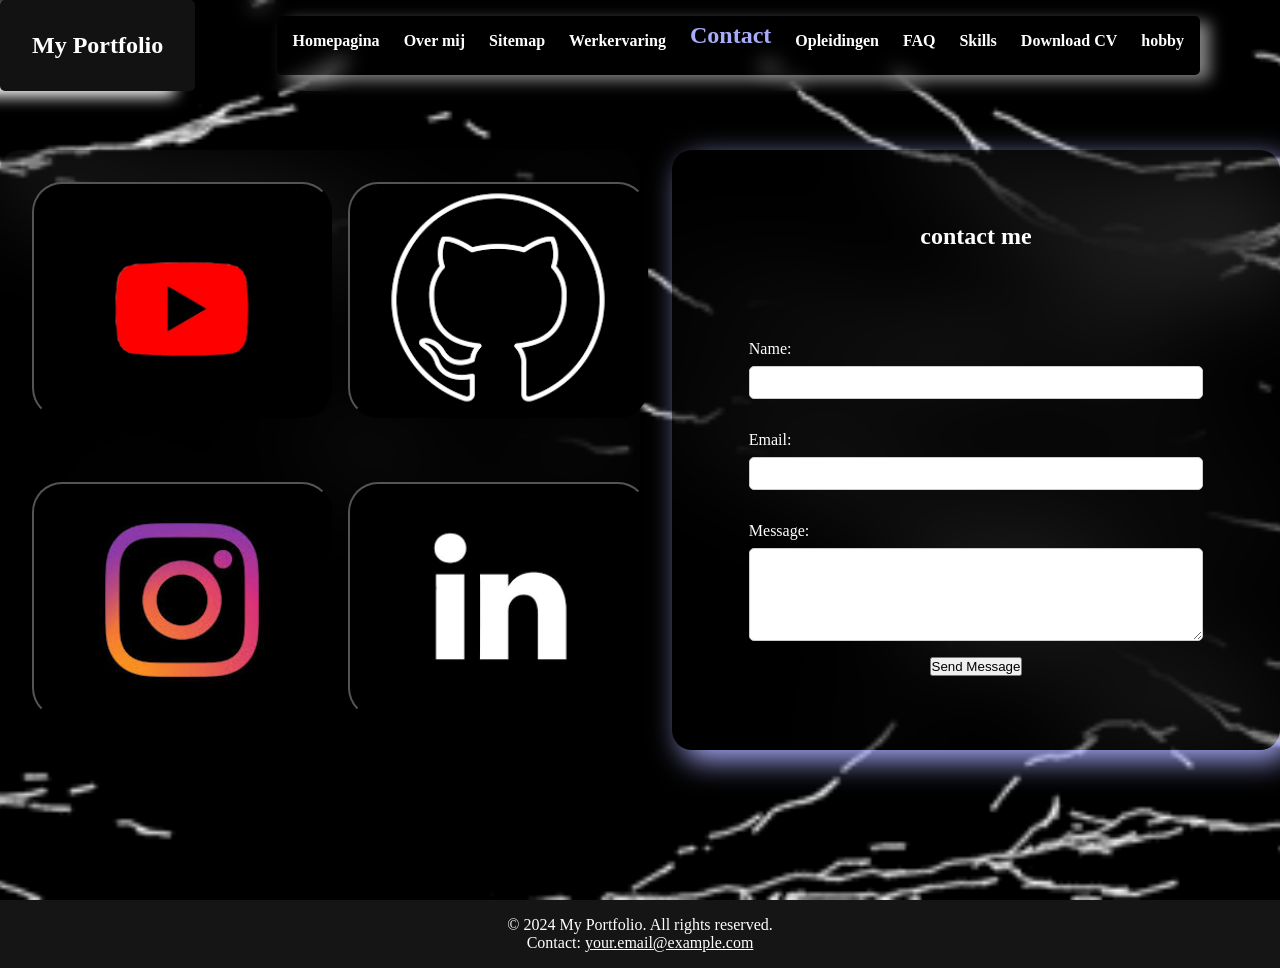
==== commit 8950c6d3: "Replace projecten page with hobby page and update styles Removed the projecten.html page and added h" ====
--- a/contact.html
+++ b/contact.html
@@ -23,7 +23,7 @@
                 <li><a href="faq.html">FAQ</a></li>
                 <li><a href="skills.html">Skills</a></li>
                 <li><a href="cv-download.html">Download CV</a></li>
-                <li><a href="projecten.html">Projecten</a></li>
+                <li><a href="hobby.html">hobby</a></li>
             </ul>
         </nav>
         </section>
--- a/css/style.css
+++ b/css/style.css
@@ -250,6 +250,7 @@
         color: white;
     }
 }
+
 /* /////////////////////////////////////////////// */
 /*                  OVER MIJ.                      */
 /* /////////////////////////////////////////////// */
@@ -810,7 +811,7 @@
                 }
                 #youtube:hover{
                     transform: scale(1.1);
-                    box-shadow: 10px 10px 30px rgba(255, 255, 255, 1);
+                    box-shadow: 10px 10px 30px var(--accent);
                 }
                     #github{
                     background-image: url(/img/Unknown-1.png);
@@ -823,7 +824,8 @@
                 }
                 #github:hover{
                     transform: scale(1.1);
-                    box-shadow: 10px 10px 30px rgba(255, 255, 255, 1);
+                    box-shadow: 10px 10px 30px var(--accent);
+
                 }
         }
         #second{
@@ -850,7 +852,7 @@
                 }
                 #instagram:hover{
                     transform: scale(1.1);
-                    box-shadow: 10px 10px 30px rgba(255, 255, 255, 1);
+                    box-shadow: 10px 10px 30px var(--accent);
                 }
                 #linkedin{
                     background-image: url(/img/Unknown-2.png);
@@ -863,7 +865,7 @@
                 }
                 #linkedin:hover{
                     transform: scale(1.1);
-                    box-shadow: 10px 10px 30px rgba(255, 255, 255, 1);
+                    box-shadow: 10px 10px 30px var(--accent);
                 }
         }
     }
@@ -871,7 +873,7 @@
         /* border: 1px solid red; */
         backdrop-filter: blur(50px);
         border-radius: 20px;
-        box-shadow: 10px 10px 30px rgba(255, 255, 255, 0.5);
+        box-shadow: 10px 10px 30px var(--accent);
         height: 600px;
         width: 50%;
         display: flex;
@@ -1310,22 +1312,40 @@
 
 
 /* /////////////////////////////////////////////// */
-/*                    Projecten.                   */
-/* /////////////////////////////////////////////// */
-
-.projectenHero{
-    background-color: gray;
-    border: 1px solid white;
+/*                    hobby's  .                   */
+/* /////////////////////////////////////////////// */
+
+.hobbyHero{
+    /* border: 1px solid yellow; */
+    background-image: url(/img/pngtree-a-blue-and-purple-background-with-black-image_15629494.jpg);
+    background-size: cover;
+    background-repeat: no-repeat;
+    background-position: center;
     height: 300px;
-}
-.projectenContent{
+    background-color: #161515;
+    display: flex;
+    justify-content: center;
+    align-items: center;
+    div{
+        /* border: 1px solid white; */
+        backdrop-filter: blur(50px);
+        border-radius: 20px;
+        box-shadow: 10px 10px 30px var(--accent);
+        display: flex;
+        justify-content: center;
+        align-items: center;
+        width: 50%;
+        height: 100px;
+    }
+}
+.hobbyContent{
     /* border: 1px solid white; */
     height: 1400px;
     display: flex;
     justify-content: space-evenly;
     align-items: center;
 
-    .projectenIMG{
+    .hobbyIMG{
         /* border: 1px solid yellow; */
         height: 90%;
         width: 35%;
@@ -1334,18 +1354,45 @@
         align-items: center;
         justify-content: space-evenly;
 
+             #guitar{
+                border-radius: 20px;
+                box-shadow: 10px 10px 30px var(--accent);
+                background-image: url(/img/photo-1564186763535-ebb21ef5277f.jpeg);
+                background-size: cover;
+                background-position: center;
+            }
+            #cooking{
+                border-radius: 20px;
+                box-shadow: 10px 10px 30px var(--accent);
+                background-image: url(/img/Unknown-2.jpeg);
+                background-size: cover;
+                background-position: center;
+            }
+            #gaming{
+                border-radius: 20px;
+                box-shadow: 10px 10px 30px var(--accent);
+                background-image: url(/img/Unknown-1.jpeg);
+                background-size: cover;
+                background-position: center;
+            }
+             #coderen{
+                border-radius: 20px;
+                box-shadow: 10px 10px 30px var(--accent);
+                background-image: url(/img/Unknown-3.jpeg);
+                background-size: cover;
+                background-position: center;
+            }
+
 
         .imgBox{
             margin: 1rem;
-            border: 1px solid orange;
+            /* border: 1px solid orange; */
             height: 100%;
             width: 80%;
-
-
-        }
-    }
-}
-.projectenBox{
+        }
+    }
+}
+.hobbyBox{
     /* border: 1px solid white; */
     height: 90%;
     width: 60%;
@@ -1355,23 +1402,52 @@
     justify-content: center;
     align-items: center;
 
-    .projectenItem{
-        border: 1px solid red;
+    .hobbyItem{
+        /* border: 1px solid red; */
         height: 50%;
         width: 95%;
         margin: 2rem;
 
         header{
-            border: 1px solid blue;
             height: 30%;
             width: 100%;
+            display: flex;
+            justify-content: center;
+            align-items: center;
+            padding: 1rem 1.5rem;
+            background: linear-gradient(90deg, rgba(169, 172, 251, 0.27), rgba(136,55,55,0.06));
+            color: var(--accent);
+            font-size: 1.25rem;
+            font-weight: 700;
+            border-radius: 12px 12px 0 0;
+            box-shadow: 0 6px 18px rgba(0,0,0,0.45), inset 0 -1px 0 rgba(255,255,255,0.03);
+            text-transform: capitalize;
         }
         main{
-            border: 1px solid green;
             height: 70%;
             width: 100%;
-        }
-
-    }
-}
-
+            padding: 1.5rem;
+            display: flex;
+            flex-direction: column;
+            justify-content: center;
+            align-items: flex-start;
+            gap: 0.75rem;
+            background: linear-gradient(180deg, rgba(255,255,255,0.02), rgba(0,0,0,0.25));
+            border-radius: 0 0 12px 12px;
+            color: var(--muted);
+            line-height: 1.6;
+            box-shadow: 0 10px 30px rgba(0,0,0,0.5);
+            transition: transform 240ms ease, box-shadow 240ms ease, background 240ms ease;
+        }
+        &:hover{
+            transform: translateY(-8px);
+            box-shadow: 0 24px 60px rgba(0,0,0,0.6);
+        }
+        &:hover main{
+            transform: translateY(-6px);
+            box-shadow: 0 18px 40px rgba(169,172,251,0.08);
+        }
+
+    }
+}
+
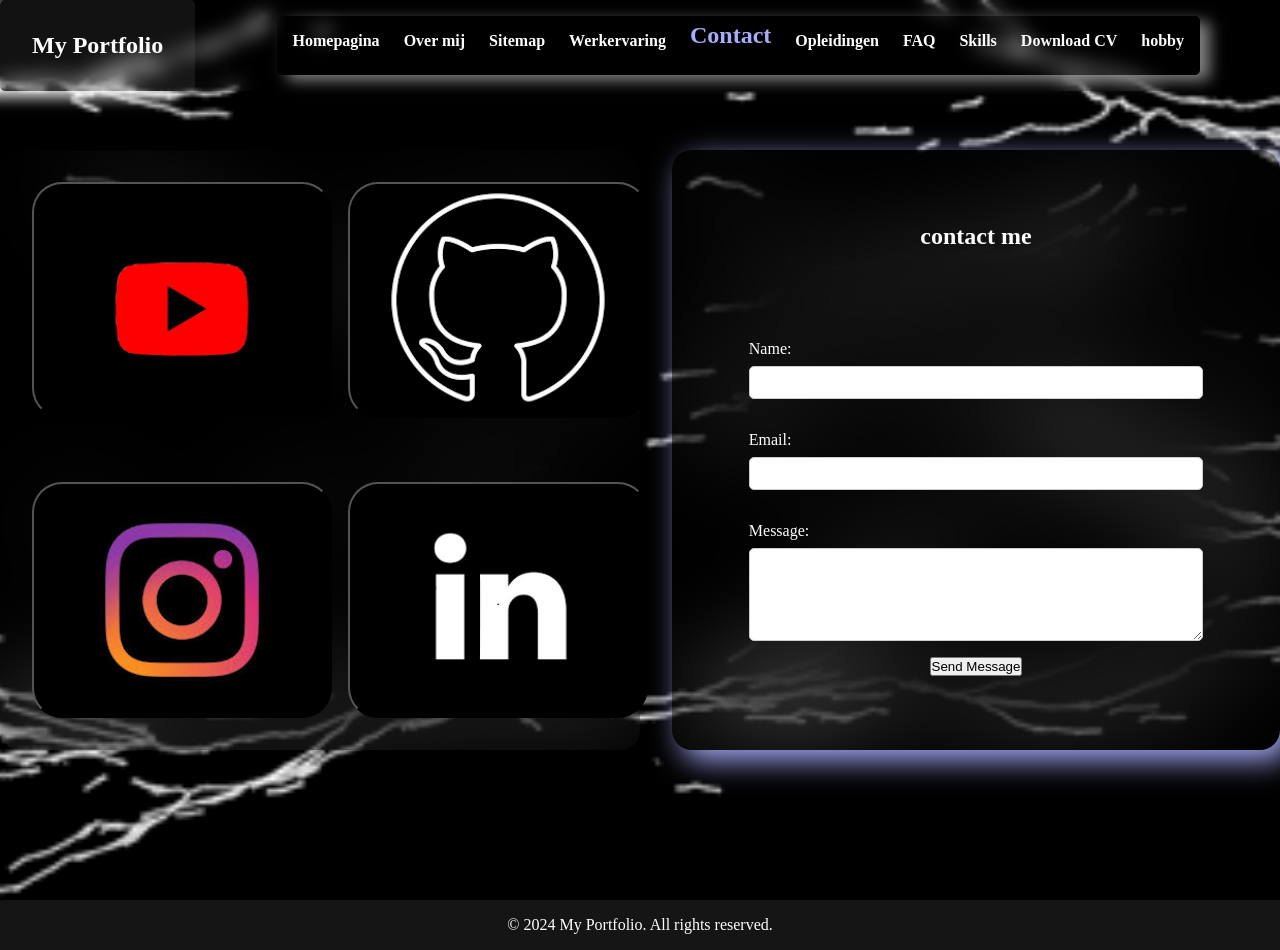
==== commit 781e33ea: "Localize site to Dutch and update styles Changed all HTML files' language attribute from 'en' to 'nl" ====
--- a/contact.html
+++ b/contact.html
@@ -1,5 +1,5 @@
 <!DOCTYPE html>
-<html lang="en">
+<html lang="nl">
 <head>
     <meta charset="UTF-8">
     <meta name="viewport" content="width=device-width, initial-scale=1.0">
@@ -32,12 +32,12 @@
        <section class ="social-media">
         <div class="links">
             <div id="first">
-                <a href="https://www.youtube.com/" ><button id="youtube"></button></a>
-                <a href="https://github.com/JJ-Eskolina"><button id="github">github</button></a>
+                <a href="https://www.youtube.com/"><button id="youtube">.</button></a>
+                <a href="https://github.com/JJ-Eskolina"><button id="github">.</button></a>
             </div>
             <div id="second">
-                <a href="https://www.instagram.com/"><button id="instagram"></button></a>
-                <a href="https://nl.linkedin.com/"><button id="linkedin"></button></a>
+                <a href="https://www.instagram.com/"><button id="instagram">.</button></a>
+                <a href="https://nl.linkedin.com/"><button id="linkedin">.</button></a>
             </div>
         </div>
         <div class="form">
@@ -64,7 +64,7 @@
     </main>
     <footer class="footer">
         <p>&copy; 2024 My Portfolio. All rights reserved.</p>
-        <p>Contact: <a href="mailto:your.email@example.com">your.email@example.com</a></p>
+
     </footer>
 </body>
 </html>
--- a/css/style.css
+++ b/css/style.css
@@ -348,12 +348,14 @@
             background-image: url(/img/d77fa78fab37699920adff0a0df92dc99c7096d7r1-480-480_hq.gif);
             background-size: cover;
             /* border: 1px solid blue; */
+
             
             height: 500px;
             width: 50%;
             margin : 3rem;
             #blabla{
                 margin: 1rem;
+                
                 header{
                     
                     /* border: 1px solid orange; */
@@ -423,6 +425,8 @@
                 height: 125px;
                 margin: 2rem;
                 display: flex;
+                justify-content: center;
+                align-items: center;
                 div{
                     /* border: 1px solid purple; */
                     height: 125px;
@@ -1010,6 +1014,8 @@
     align-items: center;
     height: 300px;
     background-image: url(/img/colorful-liquid-purple-is-shown-with-black-background_860772-1118.jpg);
+    background-color: #000000ac;
+    background-blend-mode: color-dodge;
     background-size: cover;
     background-repeat: no-repeat;
     background-position: center;
@@ -1029,7 +1035,7 @@
 .faqQuestions{
 
     height: 1400px;
-    background-color: var(--BG);
+    background-color: black;
     display: flex;
         justify-content: center;
         align-items: center;
@@ -1099,11 +1105,12 @@
 .skillsHero{
     /* border: 1px solid yellow; */
     background-image: url(/img/images.jpeg);
+    background-blend-mode: color-dodge;
     background-size: cover;
     background-repeat: no-repeat;
     background-position: center;
     height: 300px;
-    background-color: #161515;
+    background-color: #000000ac;
     display: flex;
     justify-content: center;
     align-items: center;
@@ -1215,11 +1222,12 @@
 .cvHero{
     /* border: 1px solid yellow; */
     background-image: url(/img/images-2.jpeg);
+    background-blend-mode:color-dodge ;
     background-size: cover;
     background-repeat: no-repeat;
     background-position: center;
     height: 300px;
-    background-color: #161515;
+    background-color: #000000ac;
     display: flex;
     justify-content: center;
     align-items: center;
@@ -1244,7 +1252,8 @@
 
 
     .cvBox{
-    border: 1px solid white;
+    box-shadow: 10px 5px 40px var(--accent);
+    /* border: 1px solid white; */
     height: 100%;
     width: 80%;
     margin: 2rem;
@@ -1252,6 +1261,11 @@
         /* border: 1px solid blue; */
         height: 10%;
         width: 100%;
+        display: flex;
+        justify-content: center;
+        align-items: center;
+    }
+    footer{
         display: flex;
         justify-content: center;
         align-items: center;
@@ -1318,11 +1332,12 @@
 .hobbyHero{
     /* border: 1px solid yellow; */
     background-image: url(/img/pngtree-a-blue-and-purple-background-with-black-image_15629494.jpg);
+    background-blend-mode:color-dodge ;
     background-size: cover;
     background-repeat: no-repeat;
     background-position: center;
     height: 300px;
-    background-color: #161515;
+    background-color: #000000ac;
     display: flex;
     justify-content: center;
     align-items: center;
@@ -1445,9 +1460,10 @@
         }
         &:hover main{
             transform: translateY(-6px);
-            box-shadow: 0 18px 40px rgba(169,172,251,0.08);
-        }
-
-    }
-}
-
+            background-color: rgba(169,172,251,0.03);
+            box-shadow: 0 18px 40px rgba(169, 172, 251, 0.235);
+        }
+
+    }
+}
+
